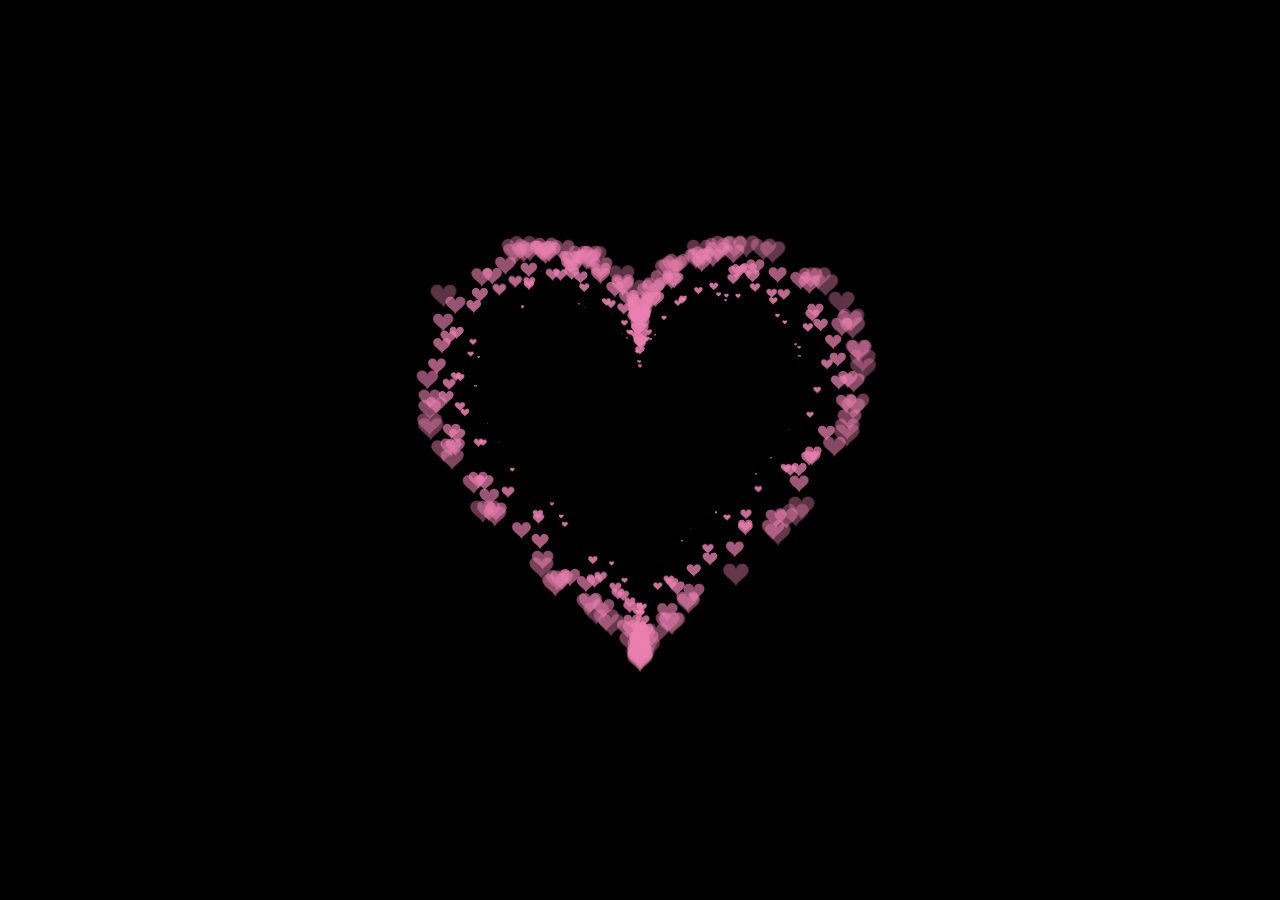
==== ily2/index.html @ 5cf06655 "commit rename" ====
<!DOCTYPE html>
<html lang="en">
<head>
    <meta charset="UTF-8">
    <meta name="viewport" content="width=device-width, initial-scale=1.0">
    <title>Heart Animation</title>
    <link rel="stylesheet" href="style.css">
</head>
<body>
    <canvas id="pinkboard"></canvas>
    <script src="script.js"></script>
</body>
</html>
---- ily2/style.css ----
body, html {
    height: 100%;
    margin: 0;
    padding: 0;
    background: #000;
    display: flex;
    justify-content: center;
    align-items: center;
    overflow: hidden;
}

#pinkboard {
    position: absolute;
    width: 100%;
    height: 100%;
}
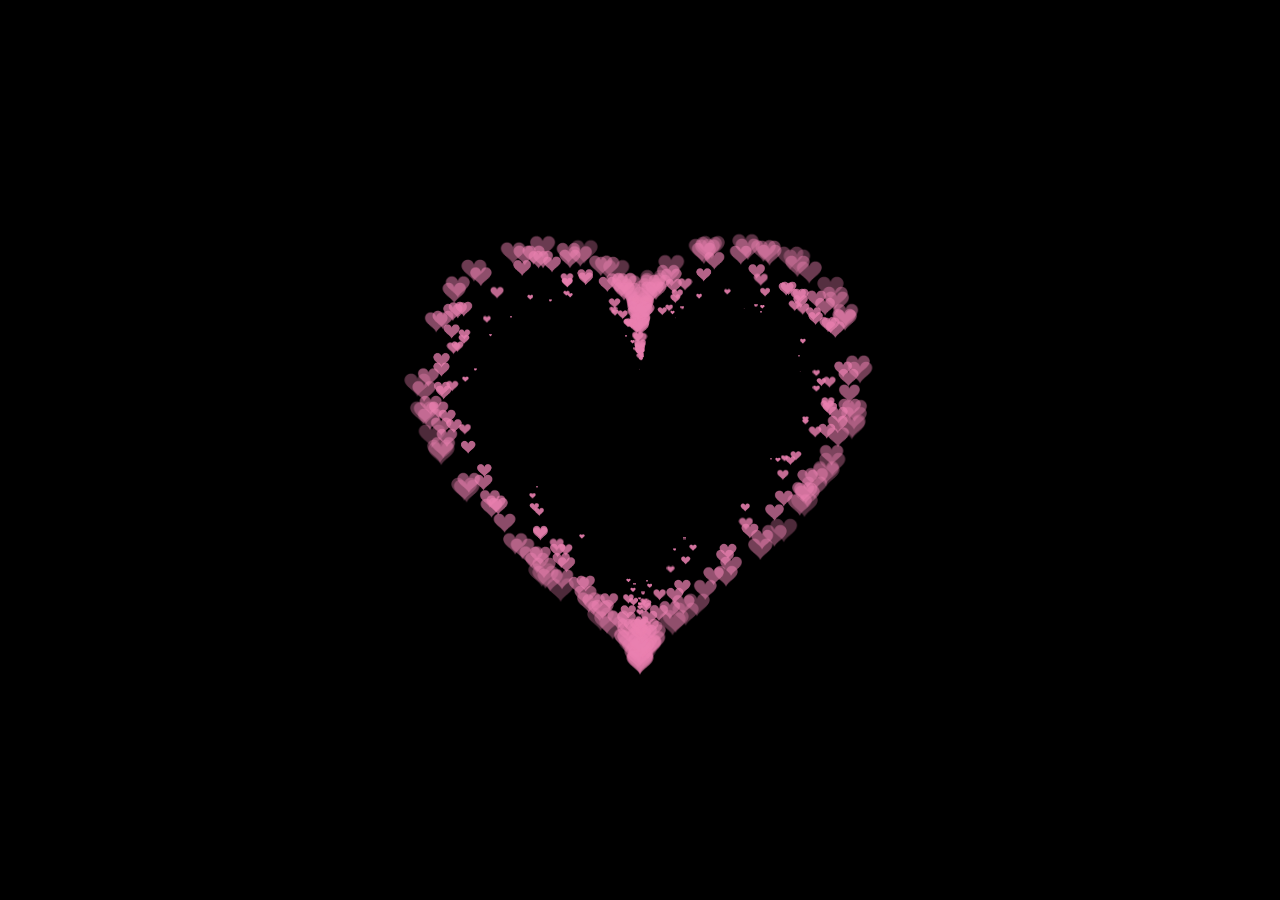
==== commit 19fd74b3: "yuh" ====
--- a/ily2/index.html
+++ b/ily2/index.html
@@ -3,7 +3,7 @@
 <head>
     <meta charset="UTF-8">
     <meta name="viewport" content="width=device-width, initial-scale=1.0">
-    <title>Heart Animation</title>
+    <title>💖Click Me!</title>
     <link rel="stylesheet" href="style.css">
 </head>
 <body>
